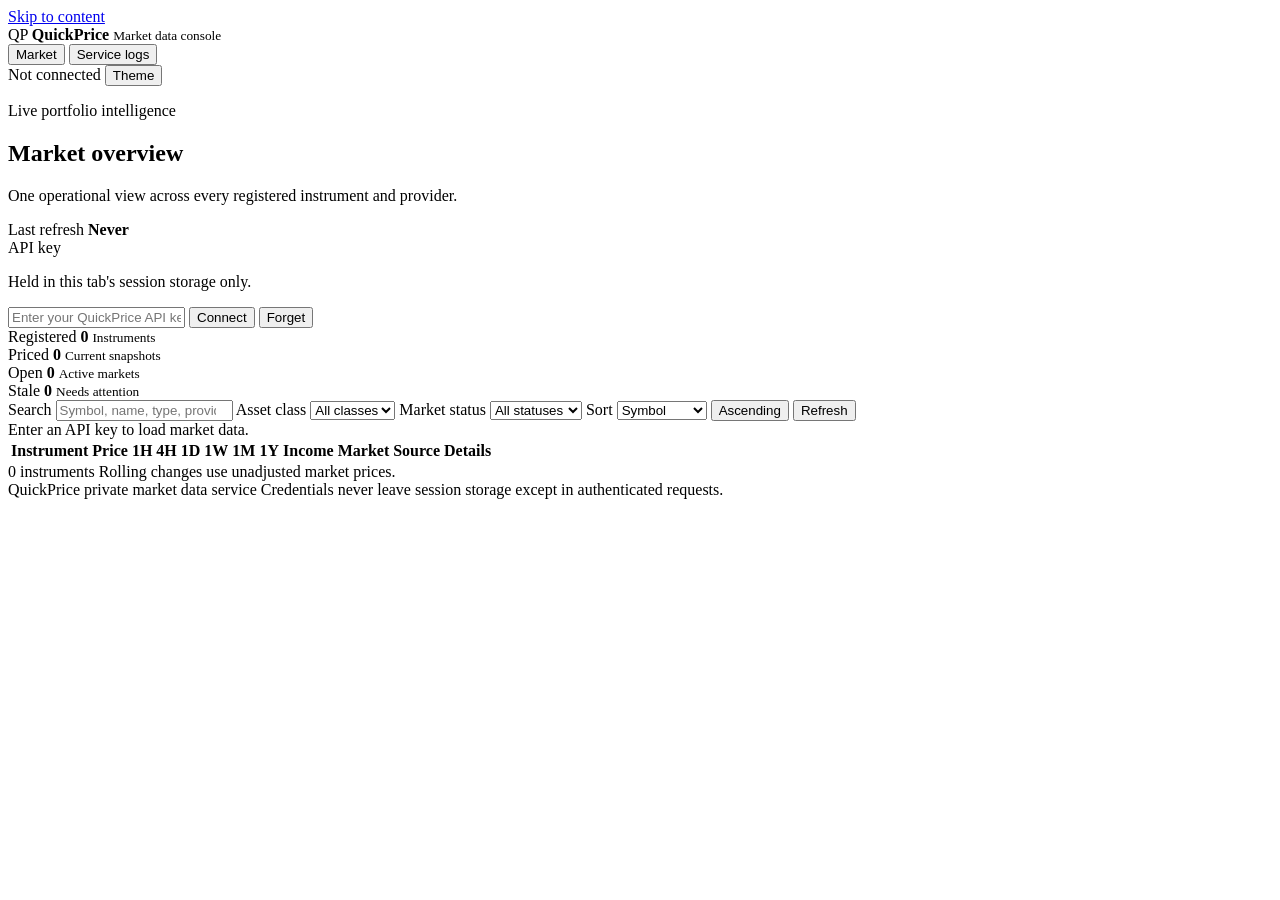
==== src/quickprice/dashboard/index.html @ 6ac963b3 "feat: add authenticated operations dashboard" ====
<!doctype html>
<html lang="en">
<head>
  <meta charset="utf-8">
  <meta name="viewport" content="width=device-width, initial-scale=1">
  <meta name="color-scheme" content="light dark">
  <meta name="description" content="QuickPrice market data operations dashboard">
  <title>QuickPrice Dashboard</title>
  <link rel="stylesheet" href="/dashboard/assets/dashboard.css">
  <script src="/dashboard/assets/dashboard.js" defer></script>
</head>
<body>
  <a class="skip-link" href="#main-content">Skip to content</a>
  <header class="app-header">
    <div class="brand" aria-label="QuickPrice">
      <span class="brand-mark" aria-hidden="true">QP</span>
      <span>
        <strong>QuickPrice</strong>
        <small>Market data console</small>
      </span>
    </div>
    <nav class="tabs" role="tablist" aria-label="Dashboard sections">
      <button id="market-tab" class="tab is-active" type="button" role="tab" data-tab="market" aria-controls="market-panel" aria-selected="true">Market</button>
      <button id="logs-tab" class="tab" type="button" role="tab" data-tab="logs" aria-controls="logs-panel" aria-selected="false" tabindex="-1">Service logs</button>
    </nav>
    <div class="header-actions">
      <span id="connection-badge" class="status-badge status-neutral">Not connected</span>
      <button id="theme-toggle" class="icon-button" type="button" aria-label="Toggle color theme">Theme</button>
    </div>
  </header>

  <main id="main-content" class="page-shell">
    <section id="market-panel" class="tab-panel" role="tabpanel" aria-labelledby="market-tab market-title">
      <div class="page-heading">
        <div>
          <p class="eyebrow">Live portfolio intelligence</p>
          <h1 id="market-title">Market overview</h1>
          <p>One operational view across every registered instrument and provider.</p>
        </div>
        <div class="as-of-block">
          <span>Last refresh</span>
          <strong id="last-refresh">Never</strong>
        </div>
      </div>

      <form id="credential-form" class="credential-panel">
        <div>
          <label for="api-key">API key</label>
          <p>Held in this tab's session storage only.</p>
        </div>
        <div class="credential-input">
          <input id="api-key" name="api-key" type="password" autocomplete="off" spellcheck="false" placeholder="Enter your QuickPrice API key" required>
          <button class="button button-primary" type="submit">Connect</button>
          <button id="forget-key" class="button button-secondary" type="button">Forget</button>
        </div>
      </form>

      <div class="kpi-grid" aria-label="Market summary">
        <article class="kpi-card">
          <span>Registered</span>
          <strong id="kpi-registered">0</strong>
          <small>Instruments</small>
        </article>
        <article class="kpi-card">
          <span>Priced</span>
          <strong id="kpi-priced">0</strong>
          <small>Current snapshots</small>
        </article>
        <article class="kpi-card">
          <span>Open</span>
          <strong id="kpi-open">0</strong>
          <small>Active markets</small>
        </article>
        <article class="kpi-card">
          <span>Stale</span>
          <strong id="kpi-stale">0</strong>
          <small>Needs attention</small>
        </article>
      </div>

      <section class="data-panel" aria-label="Instrument quotes">
        <div class="toolbar">
          <label class="search-field">
            <span>Search</span>
            <input id="market-search" type="search" placeholder="Symbol, name, type, provider">
          </label>
          <label>
            <span>Asset class</span>
            <select id="asset-filter"><option value="">All classes</option></select>
          </label>
          <label>
            <span>Market status</span>
            <select id="status-filter">
              <option value="">All statuses</option>
              <option value="open">Open</option>
              <option value="closed">Closed</option>
              <option value="unknown">Unknown</option>
              <option value="unavailable">Unavailable</option>
            </select>
          </label>
          <label>
            <span>Sort</span>
            <select id="sort-field">
              <option value="symbol">Symbol</option>
              <option value="price">Price</option>
              <option value="change1d">1D change</option>
              <option value="updated">Updated</option>
              <option value="assetClass">Asset class</option>
            </select>
          </label>
          <button id="sort-direction" class="button button-secondary compact" type="button" aria-label="Reverse sort order">Ascending</button>
          <button id="refresh-market" class="button button-primary compact" type="button">Refresh</button>
        </div>

        <div id="market-notice" class="notice" role="status" aria-live="polite">Enter an API key to load market data.</div>
        <div class="table-scroll">
          <table class="market-table">
            <thead>
              <tr>
                <th scope="col">Instrument</th>
                <th scope="col">Price</th>
                <th scope="col">1H</th>
                <th scope="col">4H</th>
                <th scope="col">1D</th>
                <th scope="col">1W</th>
                <th scope="col">1M</th>
                <th scope="col">1Y</th>
                <th scope="col">Income</th>
                <th scope="col">Market</th>
                <th scope="col">Source</th>
                <th scope="col"><span class="sr-only">Details</span></th>
              </tr>
            </thead>
            <tbody id="market-body"></tbody>
          </table>
        </div>
        <div id="market-empty" class="empty-state" hidden>No instruments match the current filters.</div>
        <div class="panel-footer">
          <span id="result-count">0 instruments</span>
          <span>Rolling changes use unadjusted market prices.</span>
        </div>
      </section>
    </section>

    <section id="logs-panel" class="tab-panel" role="tabpanel" aria-labelledby="logs-tab logs-title" hidden>
      <div class="page-heading">
        <div>
          <p class="eyebrow">Runtime telemetry</p>
          <h1 id="logs-title">Service logs</h1>
          <p>Live, redacted application events delivered over an authenticated stream.</p>
        </div>
        <span id="log-stream-badge" class="status-badge status-neutral">Disconnected</span>
      </div>

      <section class="data-panel log-panel" aria-label="Service log stream">
        <div class="toolbar log-toolbar">
          <label>
            <span>Minimum level</span>
            <select id="log-level">
              <option value="DEBUG">Debug</option>
              <option value="INFO" selected>Info</option>
              <option value="WARNING">Warning</option>
              <option value="ERROR">Error</option>
              <option value="CRITICAL">Critical</option>
            </select>
          </label>
          <label class="search-field">
            <span>Search logs</span>
            <input id="log-search" type="search" placeholder="Logger or message">
          </label>
          <button id="pause-logs" class="button button-secondary compact" type="button">Pause</button>
          <button id="clear-logs" class="button button-secondary compact" type="button">Clear</button>
          <button id="reconnect-logs" class="button button-primary compact" type="button">Reconnect</button>
        </div>
        <div id="log-notice" class="notice" role="status" aria-live="polite">Connect with an API key to open the log stream.</div>
        <ol id="log-list" class="log-list" aria-label="Live log entries"></ol>
        <div id="log-empty" class="empty-state">No log events received.</div>
        <div class="panel-footer">
          <span id="log-count">0 events</span>
          <span id="paused-count">Live view</span>
        </div>
      </section>
    </section>
  </main>

  <footer class="app-footer">
    <span>QuickPrice private market data service</span>
    <span>Credentials never leave session storage except in authenticated requests.</span>
  </footer>
</body>
</html>
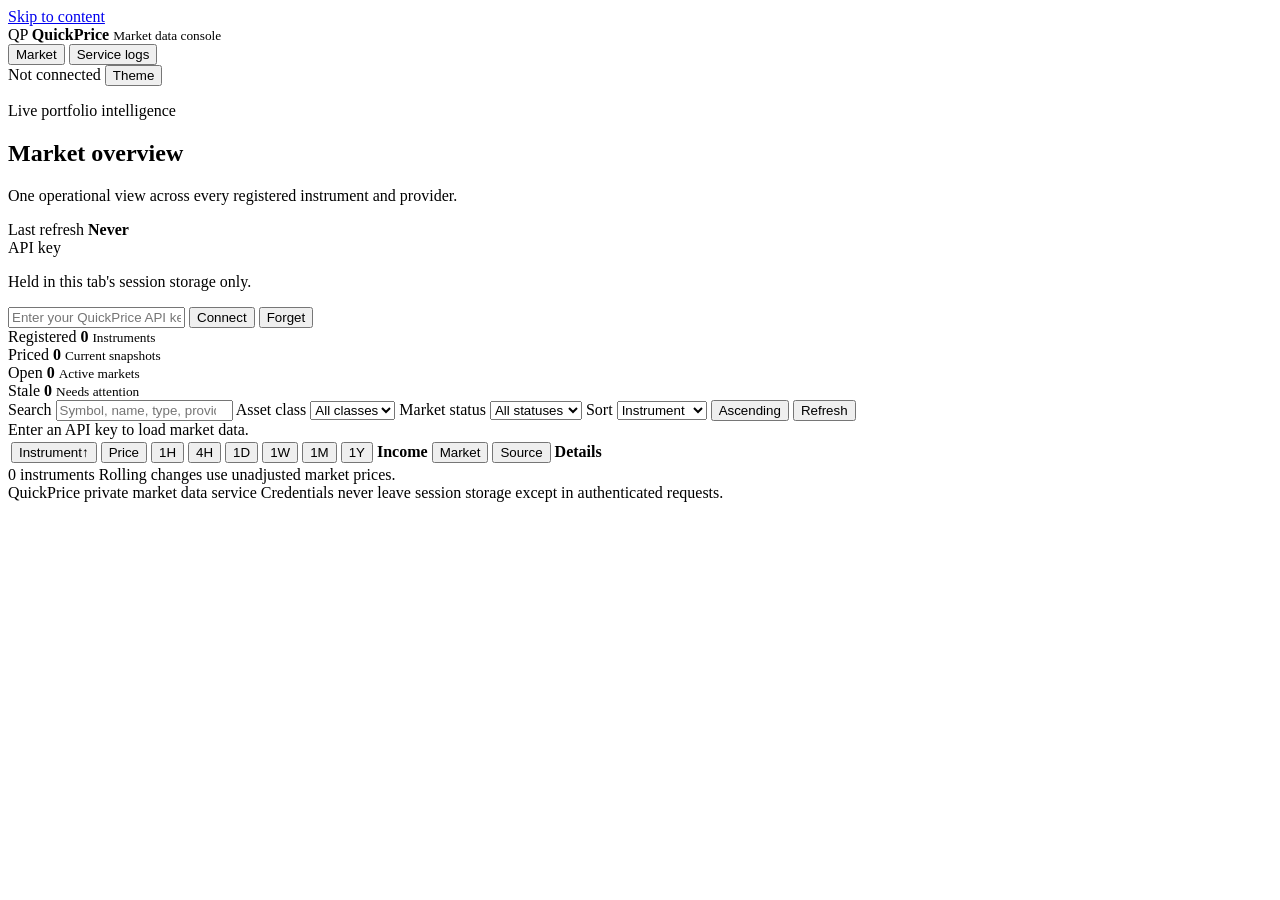
==== commit 6b25615a: "feat: add complete dashboard sorting" ====
--- a/src/quickprice/dashboard/index.html
+++ b/src/quickprice/dashboard/index.html
@@ -55,6 +55,21 @@
         </div>
       </form>
 
+      <section
+        id="fixture-warning"
+        class="fixture-warning"
+        role="alert"
+        aria-live="assertive"
+        aria-atomic="true"
+        hidden
+      >
+        <span class="fixture-warning-label" aria-hidden="true">TEST DATA</span>
+        <div>
+          <strong>Non-live test fixture data</strong>
+          <p id="fixture-warning-message">Displayed prices are generated test fixtures, not live market data.</p>
+        </div>
+      </section>
+
       <div class="kpi-grid" aria-label="Market summary">
         <article class="kpi-card">
           <span>Registered</span>
@@ -101,14 +116,19 @@
           <label>
             <span>Sort</span>
             <select id="sort-field">
-              <option value="symbol">Symbol</option>
+              <option value="instrument">Instrument</option>
               <option value="price">Price</option>
-              <option value="change1d">1D change</option>
-              <option value="updated">Updated</option>
-              <option value="assetClass">Asset class</option>
+              <option value="1h">1H change</option>
+              <option value="4h">4H change</option>
+              <option value="1d">1D change</option>
+              <option value="1w">1W change</option>
+              <option value="1m">1M change</option>
+              <option value="1y">1Y change</option>
+              <option value="market">Market</option>
+              <option value="source">Source</option>
             </select>
           </label>
-          <button id="sort-direction" class="button button-secondary compact" type="button" aria-label="Reverse sort order">Ascending</button>
+          <button id="sort-direction" class="button button-secondary compact" type="button" aria-label="Sort descending; current order ascending">Ascending</button>
           <button id="refresh-market" class="button button-primary compact" type="button">Refresh</button>
         </div>
 
@@ -117,17 +137,17 @@
           <table class="market-table">
             <thead>
               <tr>
-                <th scope="col">Instrument</th>
-                <th scope="col">Price</th>
-                <th scope="col">1H</th>
-                <th scope="col">4H</th>
-                <th scope="col">1D</th>
-                <th scope="col">1W</th>
-                <th scope="col">1M</th>
-                <th scope="col">1Y</th>
+                <th scope="col" aria-sort="ascending"><button class="sort-header is-active" type="button" data-sort-field="instrument"><span>Instrument</span><span class="sort-indicator" data-sort-indicator aria-hidden="true">&#8593;</span></button></th>
+                <th scope="col"><button class="sort-header" type="button" data-sort-field="price"><span>Price</span><span class="sort-indicator" data-sort-indicator aria-hidden="true"></span></button></th>
+                <th scope="col"><button class="sort-header" type="button" data-sort-field="1h"><span>1H</span><span class="sort-indicator" data-sort-indicator aria-hidden="true"></span></button></th>
+                <th scope="col"><button class="sort-header" type="button" data-sort-field="4h"><span>4H</span><span class="sort-indicator" data-sort-indicator aria-hidden="true"></span></button></th>
+                <th scope="col"><button class="sort-header" type="button" data-sort-field="1d"><span>1D</span><span class="sort-indicator" data-sort-indicator aria-hidden="true"></span></button></th>
+                <th scope="col"><button class="sort-header" type="button" data-sort-field="1w"><span>1W</span><span class="sort-indicator" data-sort-indicator aria-hidden="true"></span></button></th>
+                <th scope="col"><button class="sort-header" type="button" data-sort-field="1m"><span>1M</span><span class="sort-indicator" data-sort-indicator aria-hidden="true"></span></button></th>
+                <th scope="col"><button class="sort-header" type="button" data-sort-field="1y"><span>1Y</span><span class="sort-indicator" data-sort-indicator aria-hidden="true"></span></button></th>
                 <th scope="col">Income</th>
-                <th scope="col">Market</th>
-                <th scope="col">Source</th>
+                <th scope="col"><button class="sort-header" type="button" data-sort-field="market"><span>Market</span><span class="sort-indicator" data-sort-indicator aria-hidden="true"></span></button></th>
+                <th scope="col"><button class="sort-header" type="button" data-sort-field="source"><span>Source</span><span class="sort-indicator" data-sort-indicator aria-hidden="true"></span></button></th>
                 <th scope="col"><span class="sr-only">Details</span></th>
               </tr>
             </thead>
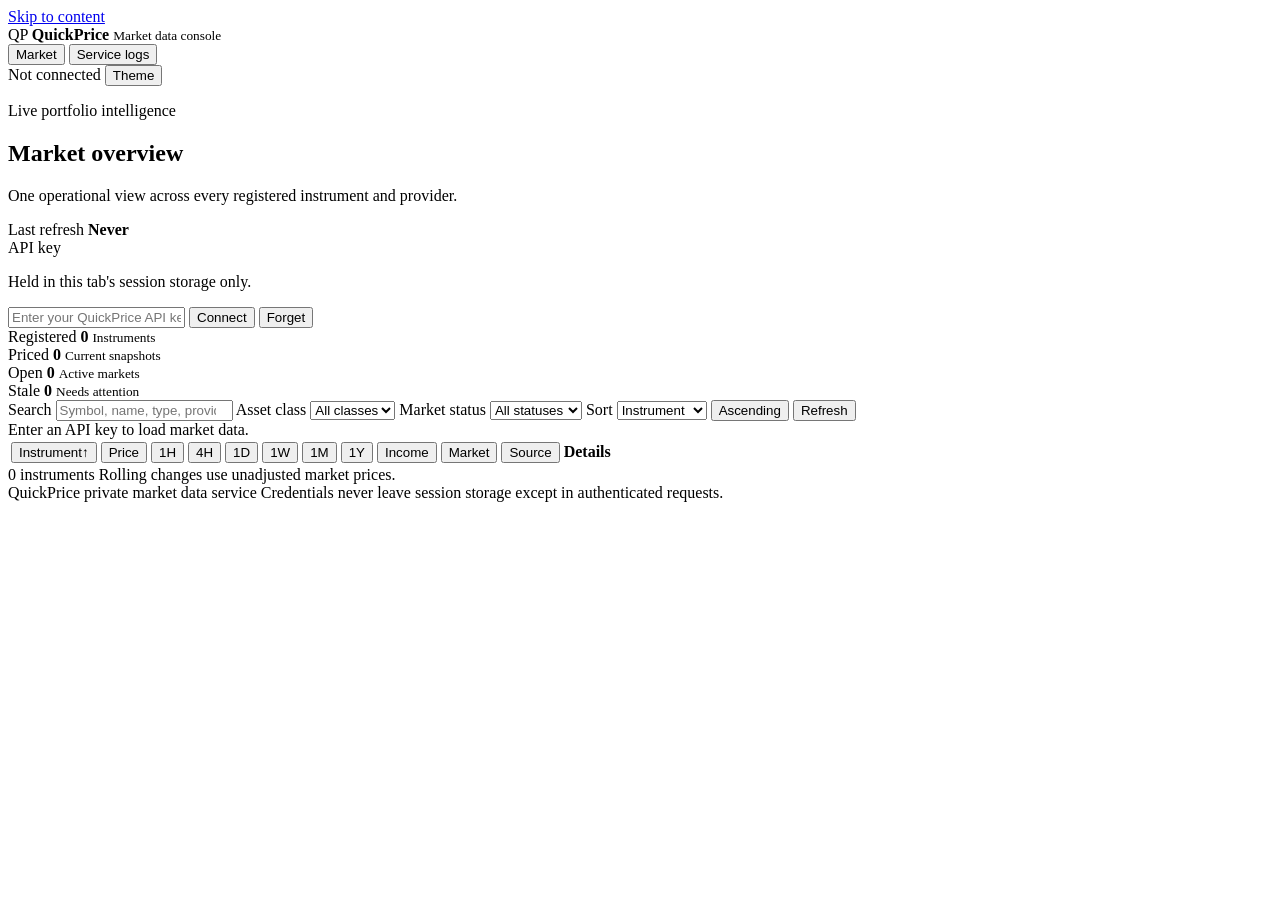
==== commit cff9fc03: "feat: add dashboard income sorting" ====
--- a/src/quickprice/dashboard/index.html
+++ b/src/quickprice/dashboard/index.html
@@ -124,6 +124,7 @@
               <option value="1w">1W change</option>
               <option value="1m">1M change</option>
               <option value="1y">1Y change</option>
+              <option value="income">Income</option>
               <option value="market">Market</option>
               <option value="source">Source</option>
             </select>
@@ -145,7 +146,7 @@
                 <th scope="col"><button class="sort-header" type="button" data-sort-field="1w"><span>1W</span><span class="sort-indicator" data-sort-indicator aria-hidden="true"></span></button></th>
                 <th scope="col"><button class="sort-header" type="button" data-sort-field="1m"><span>1M</span><span class="sort-indicator" data-sort-indicator aria-hidden="true"></span></button></th>
                 <th scope="col"><button class="sort-header" type="button" data-sort-field="1y"><span>1Y</span><span class="sort-indicator" data-sort-indicator aria-hidden="true"></span></button></th>
-                <th scope="col">Income</th>
+                <th scope="col"><button class="sort-header" type="button" data-sort-field="income"><span>Income</span><span class="sort-indicator" data-sort-indicator aria-hidden="true"></span></button></th>
                 <th scope="col"><button class="sort-header" type="button" data-sort-field="market"><span>Market</span><span class="sort-indicator" data-sort-indicator aria-hidden="true"></span></button></th>
                 <th scope="col"><button class="sort-header" type="button" data-sort-field="source"><span>Source</span><span class="sort-indicator" data-sort-indicator aria-hidden="true"></span></button></th>
                 <th scope="col"><span class="sr-only">Details</span></th>
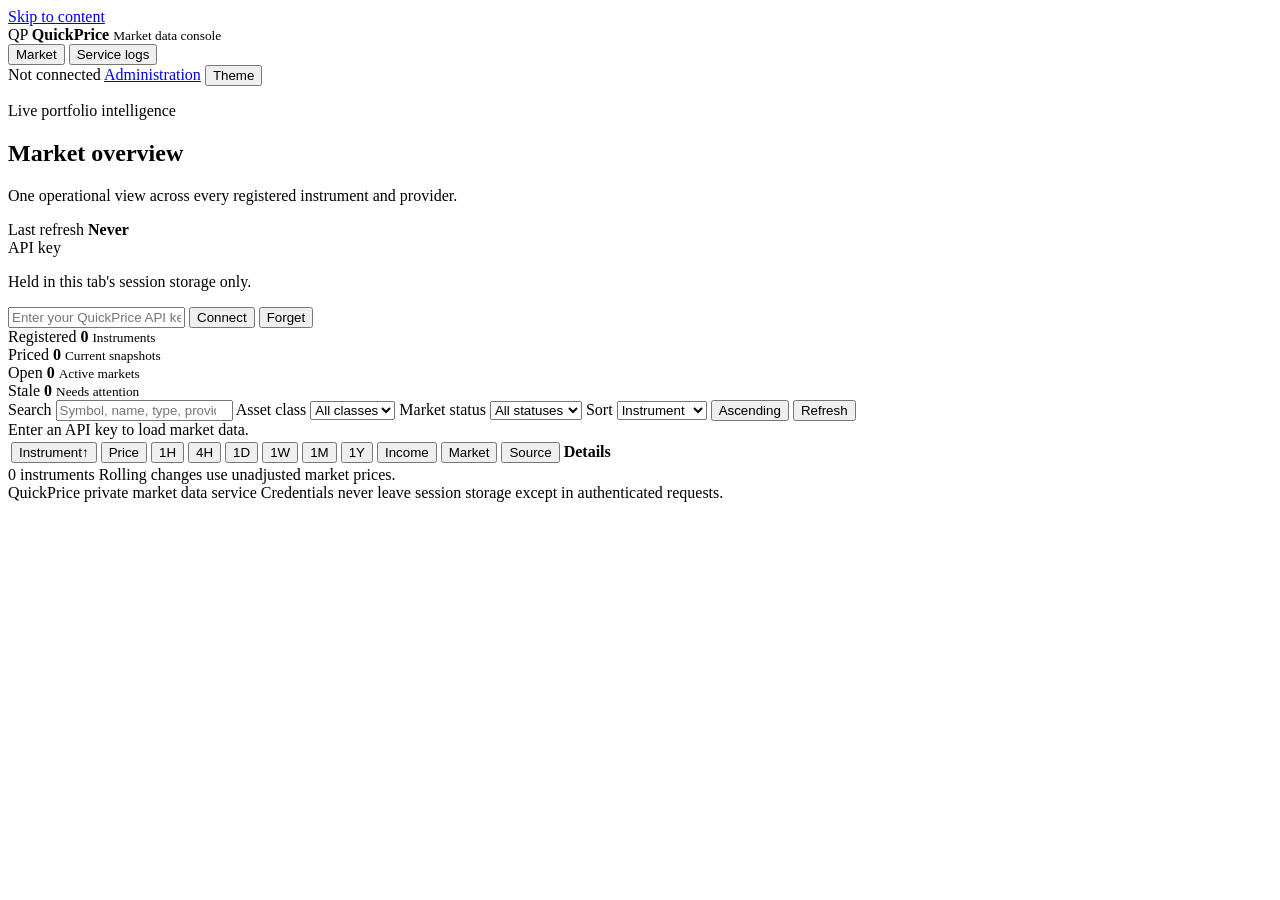
==== commit 95a0256d: "feat: add hardened administration console" ====
--- a/src/quickprice/dashboard/index.html
+++ b/src/quickprice/dashboard/index.html
@@ -25,6 +25,7 @@
     </nav>
     <div class="header-actions">
       <span id="connection-badge" class="status-badge status-neutral">Not connected</span>
+      <a class="button button-secondary admin-link" href="/admin">Administration</a>
       <button id="theme-toggle" class="icon-button" type="button" aria-label="Toggle color theme">Theme</button>
     </div>
   </header>
@@ -43,13 +44,13 @@
         </div>
       </div>
 
-      <form id="credential-form" class="credential-panel">
+      <form id="credential-form" class="credential-panel" method="post" action="/dashboard" autocomplete="off">
         <div>
           <label for="api-key">API key</label>
           <p>Held in this tab's session storage only.</p>
         </div>
         <div class="credential-input">
-          <input id="api-key" name="api-key" type="password" autocomplete="off" spellcheck="false" placeholder="Enter your QuickPrice API key" required>
+          <input id="api-key" type="password" autocomplete="off" spellcheck="false" placeholder="Enter your QuickPrice API key" required>
           <button class="button button-primary" type="submit">Connect</button>
           <button id="forget-key" class="button button-secondary" type="button">Forget</button>
         </div>
